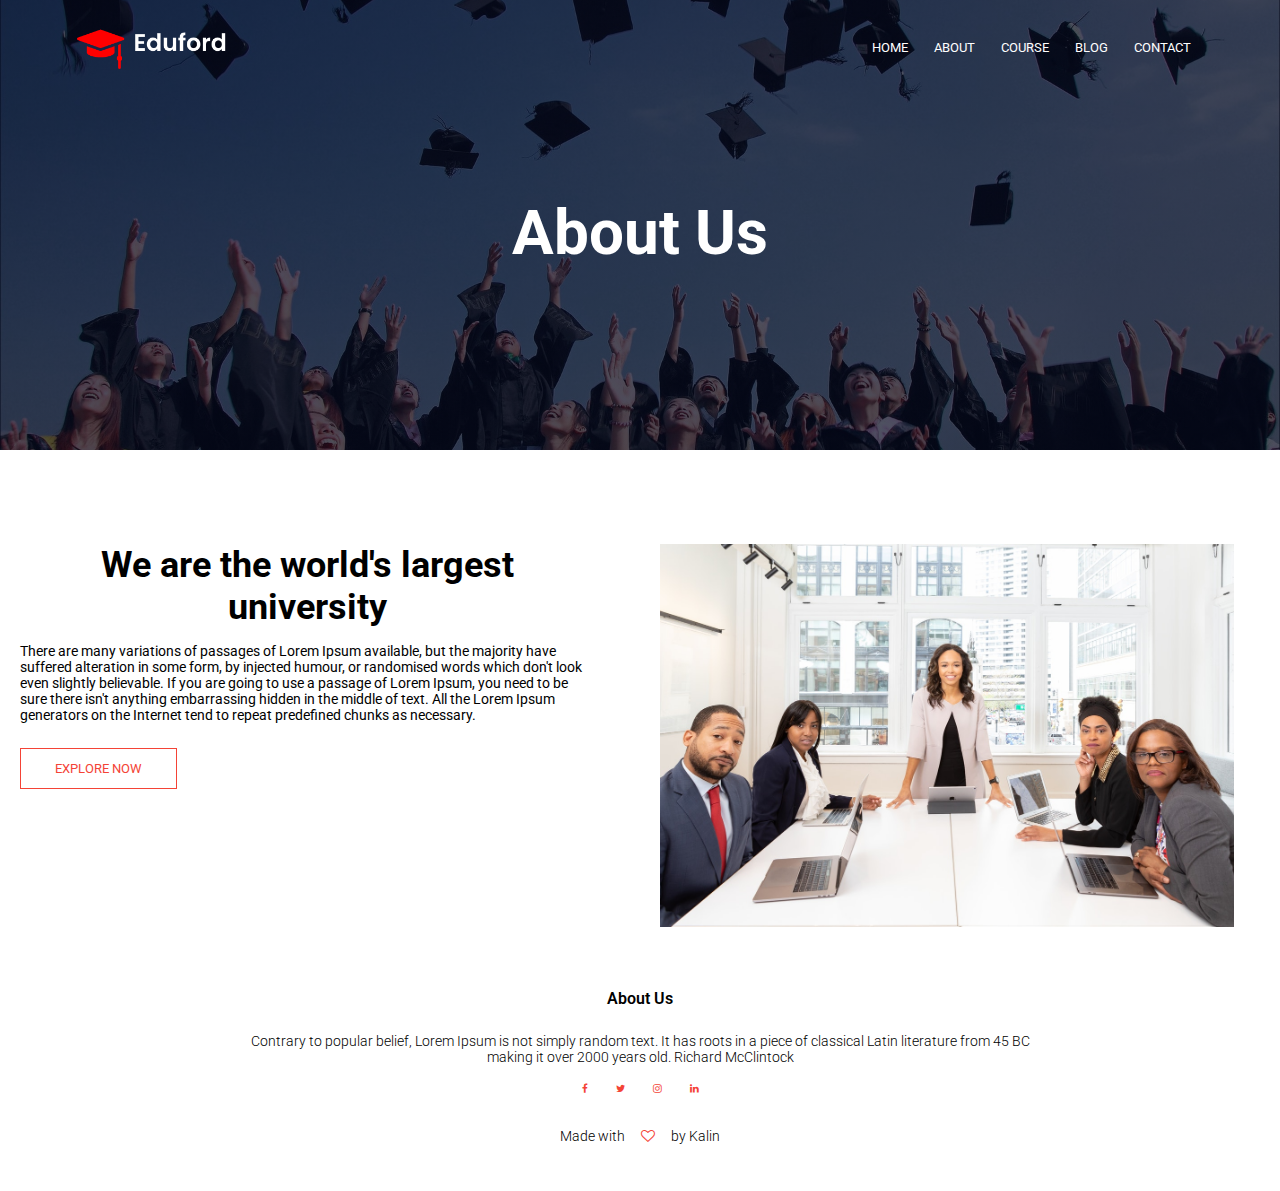
==== about.html @ a51947b4 "Add files via upload" ====
<!DOCTYPE html>
<html lang="en">
<head>
	
	<link rel="preconnect" href="https://fonts.gstatic.com">
	<link href="https://fonts.googleapis.com/css2?family=Roboto:wght@300;400;700&display=swap" rel="stylesheet"> 
	<meta charset="utf-8">
	<meta name="viewport" content="width=device-width,initial scale=1">
	<title>University Website Design</title>
	<link rel="stylesheet" href="style.css">
	<link rel="stylesheet" href="https://stackpath.bootstrapcdn.com/font-awesome/4.7.0/css/font-awesome.min.css">
	<link rel="icon" href="images/logo.png">
</head>
<body>
	<section class="sub-header">
		<nav>
			<a href="index.html"><img src="images/logo.png"></a>
			<div class="nav-links" id="navLinks">
				<i class="fa fa-times" onclick="hideMenu()"></i>

				<ul>
					<li><a href="index.html">HOME</a></li>
					<li><a href="about.html">ABOUT</a></li>
					<li><a href="course.html">COURSE</a></li>
					<li><a href="blog.html">BLOG</a></li>
					<li><a href="contact.html">CONTACT</a></li>
				</ul>
			</div>
			<i class="fa fa-bars" onclick="showMenu()"></i>

		</nav>
	<h1>About Us</h1>
	</section>
	
	<!-----about us content----->
	
	<section class+"about-us">
	<div class="row">
		<div class="about-col">
			<h1>We are the world's largest university</h1>
			<p>There are many variations of passages of Lorem Ipsum available, but the majority have
			suffered alteration in some form, by injected humour, or randomised words which don't look
			even slightly believable. If you are going to use a passage of Lorem Ipsum, you need to be
			sure there isn't anything embarrassing hidden in the middle of text. All the Lorem Ipsum
			generators on the Internet tend to repeat predefined chunks as necessary.
			</p>
			<a href=""class="hero-btn red-btn">EXPLORE NOW</a>
		</div>
		<div class="about-col">
			<img src="images/about.jpg">
		</div>
	<div>
	</section>
	
	
	
	
	
	
	
	
	<!-----footer----->
	
	<section class="footer">
		<h4>About Us</h4>
		<p>Contrary to popular belief, Lorem Ipsum is not simply random text. 
		It has roots in a piece of classical Latin literature from 45 BC<br>
		making it over 2000 years old. Richard McClintock
		</p>
		<div class="icons">
			<i class="fa fa-facebook"></i>
			<i class="fa fa-twitter"></i>
			<i class="fa fa-instagram"></i>
			<i class="fa fa-linkedin"></i>
		<div>
		<p>Made with  <i class="fa fa-heart-o"></i> by Kalin</p>
	
	</section>
	
	
	
	
	
	
	
	
	
	


<!-----JavaScript for Menu----->
<script>

var navLinks =document.getElementById("navLinks");

function showMenu(){
navLinks.style.right="0";
}

function hideMenu(){
navLinks.style.right="-20rem";
}
</script>
</body>

</html>
---- style.css ----
*{
	margin:0;
	padding:0;
	font-family: 'Roboto', sans-serif;
	box-sizing:border-box;
}
html{
	font-size:62.5%;
}
.header{
	min-height:100vh;
	width:100%;
	background-image:linear-gradient(rgba(4,9,30,0.7),rgba(4,9,30,0.7)),
	url(images/banner.png);
	background-position:center;
	background-size:cover;
	position:relative;
}
nav{
	display:flex;
	padding:2% 6%;
	justify-content:space-between;
	align-items:center;
}
nav img{
	width:15rem;
	
}
.nav-links{
	flex:1;
	text-align:right;
}
.nav-links ul li{
	list-style:none;
	display:inline-block;
	padding:0.8rem 1.2rem;
	position:relative;
}
.nav-links ul li a{
	color:white;
	text-decoration:none;
	font-size:1.3rem;
}
.nav-links ul li::after{
	content:'';
	width:0%;
	height:0.2rem;
	background:#f44336;
	display:block;
	margin:auto;
	transition:0.5s;
}
.nav-links ul li:hover::after{
	width:100%;
}
.text-box{
	width:90%;
	color:white;
	position:absolute;
	top:50%;
	left:50%;
	transform:translate(-50%,-50%);
	text-align:center;
}
.text-box h1{
	font-size:6.2rem;
}
.text-box p{
	margin:1rem 0 4rem;
	font-size:1.4rem;
	color:white;
}
.hero-btn{
	display:inline-block;
	text-decoration:none;
	color:white;
	border:0.1rem solid white;
	padding:1.2rem 3.4rem;
	font-size:1.3rem;
	background:transparent;
	position:relative;
	cursor:pointer;
}
.hero-btn:hover{
	border:1px solid #f44336;
	background:#f44336;
	transition:1s;
}
nav .fa{
	display:none;
	}
	@media(max-width:700px){
		.text-box h1{
			font-size:2rem;
		}
		.nav-links ul li {
			display:block;
			
		
		}
		.nav-links{
			position:fixed;
			background:#f44336;
			height:100vh;
			width:20rem;
			top:0;
			right:-20rem;
			text-align:left;
			z-index:2;
			transition:1s;
		}
		nav .fa{
			display:block;
			color:white;
			margin:1rem;
			font-size:2.2rem;
			cursor:pointer;
		}
		.nav-links ul {
			padding:3rem;
		}
	}

/*-----Courses-----*/

.course{
	width:80%;
	margin:auto;
	text-align:center;
	padding-top:10rem;
}
.course h1{
	font-size:3.6rem;
	font-weight:600;
}
.course p{
	color:777;
	font-size:1.4rem;
	font-weight:300;
	line-height:2.2rem;
}
.row{
	margin-top:5%;
	display:flex;
	justify-content:space-between;
}
.course-col{
	flex-basis:31%;
	background:#fff3f3;
	border-radius:1rem;
	margin-bottom:5%;
	padding:2rem 1.2rem;

}
.course-col h3{
	text-align:center;
	font-weight:600;
	margin:1rem 0;
	font-size:1.6rem;
}
.course-col:hover{
	box-shadow: 0 0 2rem 0px rgba(0,0,0,0.2);
	transition:0.5s;
}

@media(max-width: 700px){
	.row{
		flex-direction:column;
	}
}

/*-----campus-----*/


 .campus{
	 width:80%;
	 margin:auto;
	 text-align:center;
	 padding-top:5rem;
 }
 .campus-col{
	 flex-basis:32%;
	 border-radius:1rem;
	 margin-bottom:3rem;
	 position:relative;
	 overflow:hidden;
 }
 .campus-col img{
	 width:100%;
	 display:block;
 }
.layer{
	background:transparent;
	height:100%;
	width:100%;
	position:absolute;
	top:0;
	left:0;
	transition:0.5s;
} 
.layer:hover{
	background:rgba(226,0,0,0.7);
	
}
.campus h1{
	font-size:3.6rem;
	font-weight:600;
}
.campus p{
	color:777;
	font-size:1.4rem;
	font-weight:300;
	line-height:2.2rem;
}
.layer h3{
	width:100%;
	font-weight:500;
	color:white;
	font-size:2.6rem;
	bottom:0;
	left:50%;
	transform:translateX(-50%);
	position:absolute;
	opacity:0;
	transition:0.5s;
}
.layer:hover h3{
	bottom:49%;
	opacity:1;
}
	 
 /*------facilities-----*/
 
 .facilities{
	 width:80%;
	 margin:auto;
	 text-align:center;
	 padding-top:10rem;
 }
 .facilities h1{
	font-size:3.6rem;
	font-weight:600;
}
.facilities p{
	color:777;
	font-size:1.4rem;
	font-weight:300;
	line-height:2.2rem;
}
.facilities-col{
	flex-basis:31%;
	border-radius:1rem;
	margin-bottom:5%;
	text-align:left;
}
.facilities-col img{
	width:100%;
	border-radius:1rem;
}
.facilities-col h3{
	text-align:left;
	font-weight:600;
	margin-top:1.6rem;
	margin-bottom:1.5rem;
	font-size:1.6rem;
}
.facilities-col p{
	padding:0;
}

	/*!-----testimonials-----*/
	
.testimonial{
	width:80%;
	margin:auto;
	padding-top:10rem;
	text-align:center;
}
.testimonial h1{
	font-size:3.6rem;
	font-weight:600;
}
.testimonial p{
	padding:0;
	color:777;
	font-size:1.4rem;
	font-weight:300;
	line-height:2.2rem;
}
.testimonial-col{
	flex-basis:44%;
	border-radius:1rem;
	margin-bottom:5%;
	text-align:left;
	background:#fff3f3;
	padding:2.5rem;
	cursor:pointer;
	display:flex;
	
}
.testimonial-col img{
	height:4rem;
	margin-left:0.5rem;
	margin-right:3rem;
	border-radius:50%;
}
.testimonial h3{
	text-align:left;
	font-weight:600;
	margin-top:1.5rem;

	font-size:1.6rem;
}
.testimonial-col .fa{
	color:#f44336;
}
@media(max-width:700px;){
	.testimonial-col img{

	margin-left:0rem;
	margin-right:1.5rem;
	
}
}

/*-----cta-----*/

.cta h1{
	font-size:3.6rem;
	font-weight:600;
	color:white;
	margin-bottom:4rem;
	padding:0;
}
.cta{
	margin:10rem auto;
	width:80%;
	background-image: linear-gradient(rgba(0,0,0,0.7),rgba(0,0,0,0.7)),url(images/banner2.jpg);
	background-size:cover;
	background-position:center;
	border-radius:1rem;
	text-align:center;
	padding:10rem 0;
}
	@media(max-width:700px){
		.cta h1{
			font-size:2.4rem
		}
	}

/*-----foooter-----*/
.footer{
	width:100%;
	text-align:center;
	padding:3rem 0;
	}
.footer h4 {
	font-size:1.6rem;
	margin-bottom:2.5rem;
	margin-top:2.rem;
	font-weight:600;
	
}
.footer p{
	font-size:1.4rem;
	font-weight:300;
	
}
.icons .fa{
	color: #f44336;
	margin:0 1.3rem;
	cursor:pointer;
	padding:1.8rem 0;
}
.fa-hearth-o{
	color: #f44336;
	
}

/*-----about us page-----*/

.sub-header{
	height:50vh;
	width:100%;
	background-image:linear-gradient(rgba(4,9,30,0.7),rgba(4,9,30,0.7)),url(images/background.jpg);
	background-position:center;
	background-size:cover;
	text-align:center;
	color:white;
}
.sub-header h1{
	margin-top:10rem;
	font-size:6.2rem;
}
.about-us{
	width:80%;
	margin:auto;
	padding-top:8rem;
	padding-bottom:5rem;
}
.about-col{
	flex-basis:48%;
	padding:3rem 2rem;

}
.about-col img {
	width:100%;
}
.about-col h1{
	padding-top:0;
	text-align:center;
	font-size:3.6rem;
	
}
.about-col p{
	padding:1.5rem 0 2.5rem;
	text-align:left;
	font-size:1.4rem;
}
.red-btn{
	border :0.1rem solid #f44336;
	background:transparent;
	color:#f44336;
	
}
.red-btn:hover{
	color:white
}

/*-----blog-content-----*/

.blog-content{
	width:80%;
	margin:auto;
	padding:6rem 0;
}
.blog-left{
	flex-basis:65%;
}
.blog-left img{
	width:100%;
}
.blog-left h2{
	color:#222;
	font-weight:600;
	margin:3rem 0;
	font-size:1.8rem;
}
.blog-left p{
	
	color:#999;
	padding:0;
	font-size:1.4rem;
}
.blog-right{
	flex-basis:32%;
}
.blog-right h3{
	background:#f44336;
	color:white;
	padding:0.7rem 0;
	font-size:1.6rem;
	margin-bottom:2rem;
	text-align:center;
}
.blog-right div{
	display:flex;
	align-items:center;
	justify-content:space-between;
	color:#555;
	padding:0.8rem;
	box-sizing:border-box;
	font-size:1.2rem;
}
.comment-box{
	border:0.1rem solid #ccc;
	margin:5rem 0;
	padding:1rem 2rem;
	}
.comment-box h3{
	text-align:left;
}
.comment-form input, .comment-form textarea{
	
	width:100%;
	padding:1rem;
	margin:1.5rem 0;
	box-sizing:border-box;
	border:none;
	outline:none;
	background:#f0f0f0;
	}
.comment-form button{
	margin:1rem 0;
}
@media(max-width:700px){
	.sub-header h1{
		font-size:2.4rem;
	}
}



/*-----contact us-----*/

.location{
	width :80%;
	margin:auto;
	padding:8rem 0;
}
.location iframe{
	width:100%;
}
.contact-us{
	width:80%;
	margin:auto;
	font-size:1.6rem;
}
.contact-col{
	flex-basis:48%;
	margin-bottom:3rem;
}
.contact-col div{
	display:flex;
	align-items:center;
	margin-bottom:4rem;
}
.contact-col div .fa{
	font-size:2.8rem;
	color:#f44336;
	margin:1rem;
	margin-right:3rem;

}
.contact-col div p{
	padding:0;
}
.contact-col div h5{
	font-size:2rem;
	margin-bottom:0.5rem;
	color:#555;
	font-weight:400;
}
.contact-col input,.contact-col textarea{
	width:100%;
	padding:1.5rem;
	margin-bottom:1.7rem;
	outline:none;
	border:0.1rem solid #ccc;
}
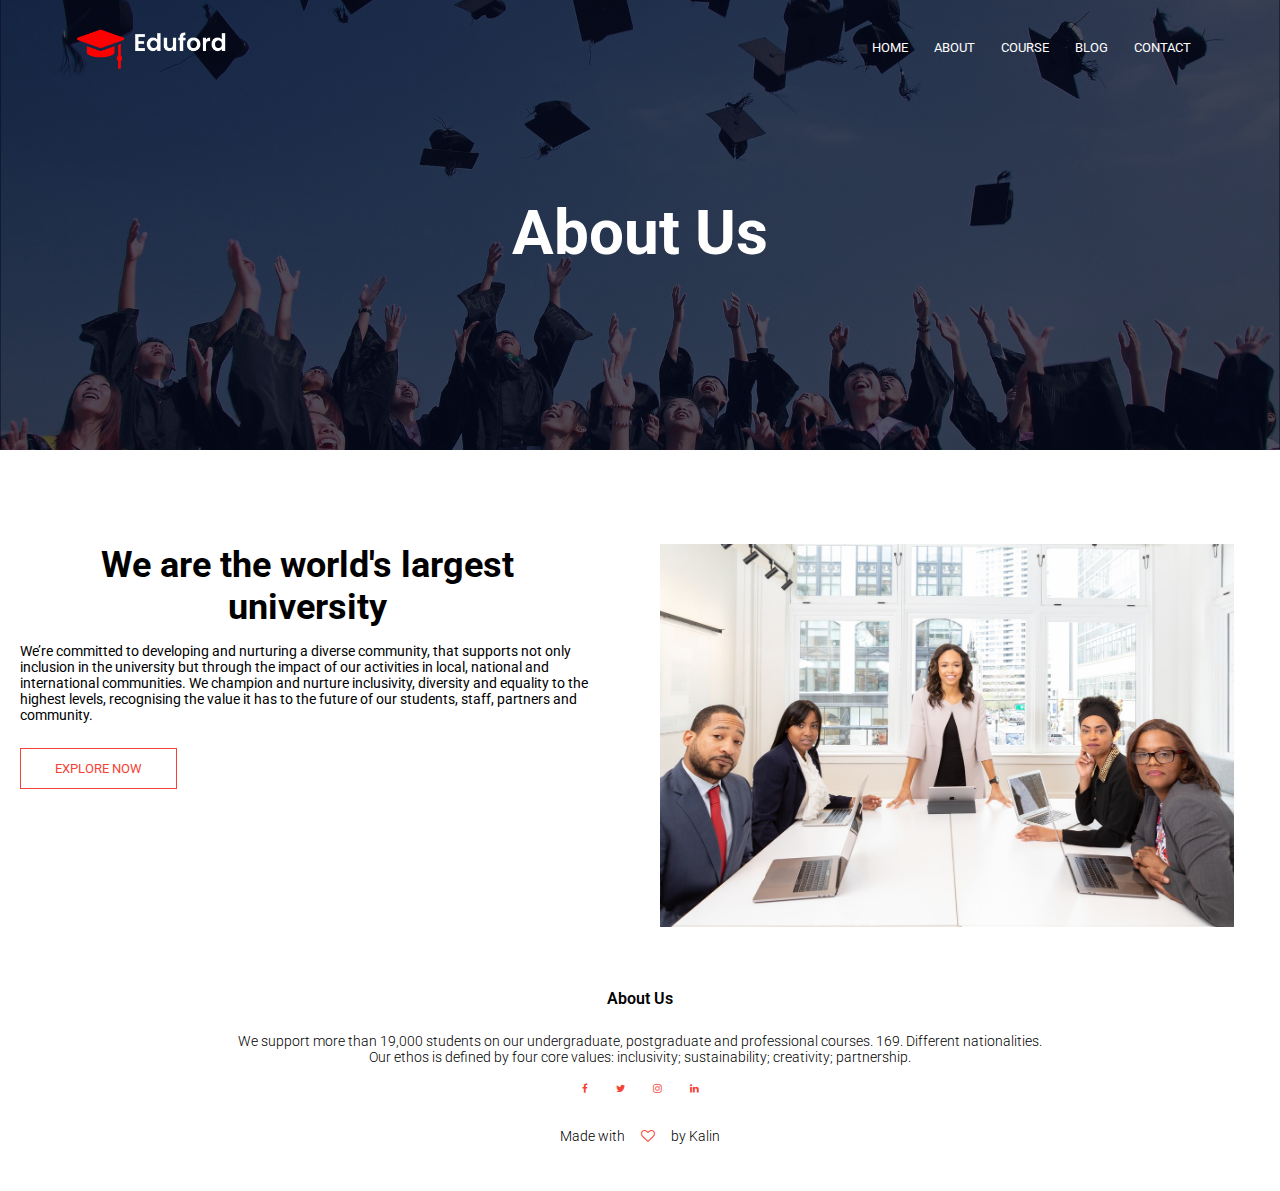
==== commit 8e0a52e1: "Add files via upload" ====
--- a/about.html
+++ b/about.html
@@ -38,11 +38,10 @@
 	<div class="row">
 		<div class="about-col">
 			<h1>We are the world's largest university</h1>
-			<p>There are many variations of passages of Lorem Ipsum available, but the majority have
-			suffered alteration in some form, by injected humour, or randomised words which don't look
-			even slightly believable. If you are going to use a passage of Lorem Ipsum, you need to be
-			sure there isn't anything embarrassing hidden in the middle of text. All the Lorem Ipsum
-			generators on the Internet tend to repeat predefined chunks as necessary.
+			<p>We’re committed to developing and nurturing a diverse community, that supports not only inclusion in the university
+				but through the impact of our activities in local, national and international communities.
+				We champion and nurture inclusivity, diversity and equality to the highest levels, recognising the value it
+				has to the future of our students, staff, partners and community.
 			</p>
 			<a href=""class="hero-btn red-btn">EXPLORE NOW</a>
 		</div>
@@ -63,9 +62,9 @@
 	
 	<section class="footer">
 		<h4>About Us</h4>
-		<p>Contrary to popular belief, Lorem Ipsum is not simply random text. 
-		It has roots in a piece of classical Latin literature from 45 BC<br>
-		making it over 2000 years old. Richard McClintock
+		<p>We support more than 19,000 students on our undergraduate, postgraduate and professional courses. 169.
+			Different nationalities.<br>
+			Our ethos is defined by four core values: inclusivity; sustainability; creativity; partnership.
 		</p>
 		<div class="icons">
 			<i class="fa fa-facebook"></i>
